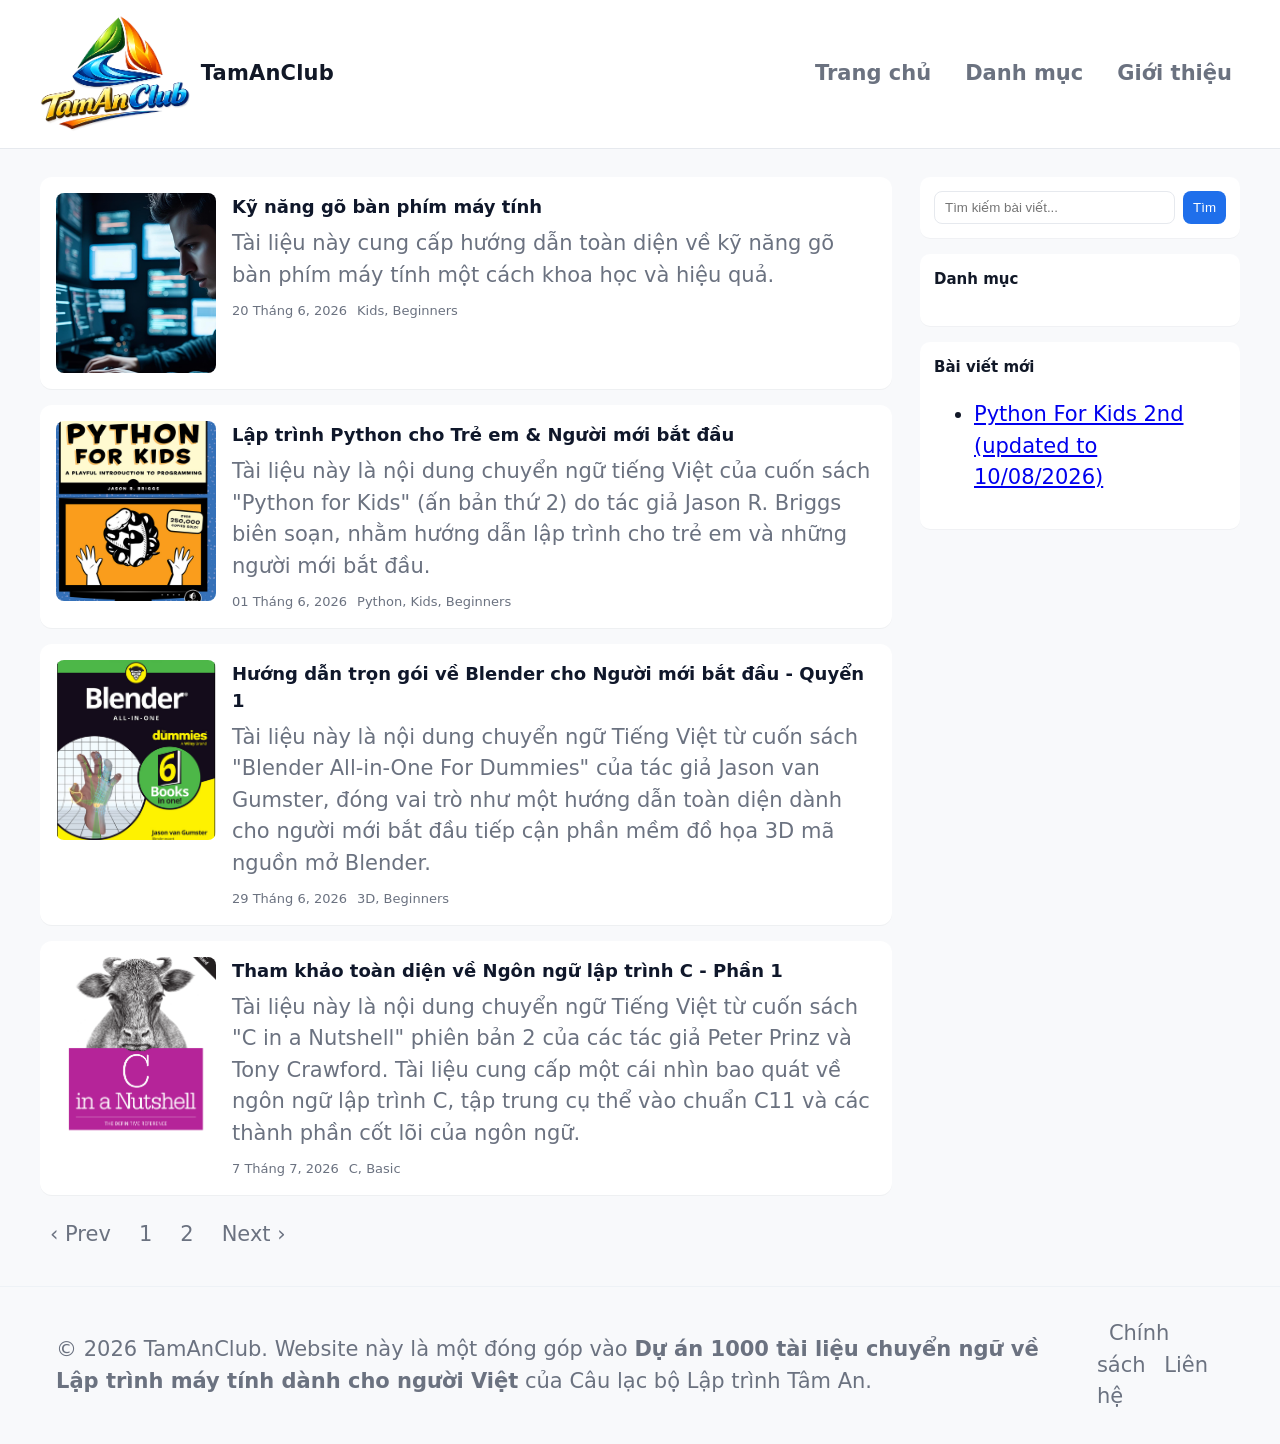
==== index.html @ 1a69f87b "update: Python For Kids 2nd" ====
<!doctype html>
<html lang="vi">
<head>
  <meta charset="utf-8" />
  <meta name="viewport" content="width=device-width,initial-scale=1" />
  <title>TamAnClub — Trang chủ</title>
  <meta name="description" content="Blog kỹ thuật: bài viết, hướng dẫn, tài liệu lập trình." />
  <link rel="icon" href="assets/images/favicon.png" />
  <link rel="stylesheet" href="assets/css/style.css" />
</head>
<body>
  <header class="site-header">
    <div class="container header-inner">
      <a class="logo" href="index.html">
        <img src="assets/images/TamAnClub_logo.png" alt="TamAnClub Logo" height="120" />
        <span class="site-title">TamAnClub</span>
      </a>

      <nav class="main-nav">
        <a href="index.html">Trang chủ</a>
        <!-- <a href="search.html">Tìm kiếm</a> -->
        <a href="categories.html">Danh mục</a>
        <a href="about.html">Giới thiệu</a>
      </nav>

      <!-- <div class="header-actions">
        <a class="btn btn-primary" href="search.html">Tìm kiếm</a>
      </div> -->
    </div>
  </header>

  <main class="container site-main">
    <div class="layout">
      <!-- Main article list -->
      <section class="content">

        <!-- Typing Guide -->
        <article class="post-card" data-title="Kỹ năng gõ bàn phím máy tính" data-tags="html,frontend">
          <a class="post-thumb" href="posts/typing-guide.html">
            <img src="assets/images/typing-guide.png" alt="Kỹ năng gõ bàn phím máy tính">
          </a>
          <div class="post-body">
            <h2 class="post-title"><a href="posts/typing-guide.html">Kỹ năng gõ bàn phím máy tính</a></h2>
            <p class="post-excerpt">Tài liệu này cung cấp hướng dẫn toàn diện về kỹ năng gõ bàn phím máy tính một cách khoa học và hiệu quả.</p>
            <div class="post-meta">
              <time datetime="2026-05-01">20 Tháng 6, 2026</time>
              <span class="post-tags">Kids, Beginners</span>
            </div>
          </div>
        </article>

        <!-- Python for Kids 2nd -->
        <article class="post-card" data-title="Lập trình Python cho Trẻ em & Người mới bắt đầu" data-tags="html,frontend">
          <a class="post-thumb" href="posts/python-for-kids-2nd.html">
            <img src="assets/images/python-for-kids-2nd.png" alt="Lập trình Python cho Trẻ em & Người mới bắt đầu">
          </a>
          <div class="post-body">
            <h2 class="post-title"><a href="posts/python-for-kids-2nd.html">Lập trình Python cho Trẻ em & Người mới bắt đầu</a></h2>
            <p class="post-excerpt">Tài liệu này là nội dung chuyển ngữ tiếng Việt của cuốn sách "Python for Kids" (ấn bản thứ 2) do tác giả Jason R. Briggs biên soạn, nhằm hướng dẫn lập trình cho trẻ em và những người mới bắt đầu.</p>
            <div class="post-meta">
              <time datetime="2026-06-01">01 Tháng 6, 2026</time>
              <span class="post-tags">Python, Kids, Beginners</span>
            </div>
          </div>
        </article>
        
        <!-- Blender All-in-One for Dummies -->
        <article class="post-card" data-title="Hướng dẫn trọn gói về Blender cho Người mới bắt đầu - Quyển 1" data-tags="html,frontend">
          <a class="post-thumb" href="posts/blender-all-in-one-for-dummies.html">
            <img src="assets/images/blender-all-in-one-for-dummies.png" alt="Hướng dẫn trọn gói về Blender cho Người mới bắt đầu">
          </a>
          <div class="post-body">
            <h2 class="post-title"><a href="posts/blender-all-in-one-for-dummies.html">Hướng dẫn trọn gói về Blender cho Người mới bắt đầu - Quyển 1</a></h2>
            <p class="post-excerpt">Tài liệu này là nội dung chuyển ngữ Tiếng Việt từ cuốn sách "Blender All-in-One For Dummies" của tác giả Jason van Gumster, đóng vai trò như một hướng dẫn toàn diện dành cho người mới bắt đầu tiếp cận phần mềm đồ họa 3D mã nguồn mở Blender.</p>
            <div class="post-meta">
              <time datetime="2026-05-01">29 Tháng 6, 2026</time>
              <span class="post-tags">3D, Beginners</span>
            </div>
          </div>
        </article>
        
        <!-- C in a Nutshell 2nd -->
        <article class="post-card" data-title="Tham khảo toàn diện về Ngôn ngữ lập trình C - Phần 1" data-tags="html,frontend">
          <a class="post-thumb" href="posts/c-in-a-nutshell-2nd.html">
            <img src="assets/images/c-in-a-nutshell-2nd.png" alt="Tham khảo toàn diện về Ngôn ngữ lập trình C">
          </a>
          <div class="post-body">
            <h2 class="post-title"><a href="posts/c-in-a-nutshell-2nd.html">Tham khảo toàn diện về Ngôn ngữ lập trình C - Phần 1</a></h2>
            <p class="post-excerpt">Tài liệu này là nội dung chuyển ngữ Tiếng Việt từ cuốn sách "C in a Nutshell" phiên bản 2 của các tác giả Peter Prinz và Tony Crawford. Tài liệu cung cấp một cái nhìn bao quát về ngôn ngữ lập trình C, tập trung cụ thể vào chuẩn C11 và các thành phần cốt lõi của ngôn ngữ.</p>
            <div class="post-meta">
              <time datetime="2026-05-01">7 Tháng 7, 2026</time>
              <span class="post-tags">C, Basic</span>
            </div>
          </div>
        </article>

        <!-- Thêm các post-card khác tương tự -->
        <!-- <article class="post-card" data-title="CSS Flexbox từ zero đến pro" data-tags="css,layout">
          <a class="post-thumb" href="posts/css-flexbox.html">
            <img src="assets/images/thumb-flexbox.png" alt="CSS Flexbox">
          </a>
          <div class="post-body">
            <h2 class="post-title"><a href="posts/css-flexbox.html">CSS Flexbox từ zero đến pro</a></h2>
            <p class="post-excerpt">Các ví dụ thực tế, pattern layout và cách kết hợp với Grid.</p>
            <div class="post-meta">
              <time datetime="2026-04-12">12 Tháng 4, 2026</time>
              <span class="post-tags">CSS, Layout</span>
            </div>
          </div>
        </article> -->

        <!-- Pagination (mẫu) -->
        <nav class="pagination">
          <a class="page-link" href="#prev" aria-label="Trang trước">‹ Prev</a>
          <a class="page-link" href="#1">1</a>
          <a class="page-link" href="#2">2</a>
          <a class="page-link" href="#next" aria-label="Trang sau">Next ›</a>
        </nav>
      </section>

      <!-- Sidebar -->
      <aside class="sidebar">
        <div class="widget search-widget">
          <form action="search.html" method="get" class="search-form">
            <input name="q" type="search" placeholder="Tìm kiếm bài viết..." aria-label="Tìm kiếm"/>
            <button type="submit">Tìm</button>
          </form>
        </div>

        <div class="widget widget-categories">
          <h3>Danh mục</h3>
          <ul>
            <!-- <li><a href="categories/frontend.html">Frontend</a></li>
            <li><a href="categories/backend.html">Backend</a></li>
            <li><a href="categories/devops.html">DevOps</a></li>
            <li><a href="categories/tools.html">Tools</a></li> -->
          </ul>
        </div>

        <div class="widget widget-recent">
          <h3>Bài viết mới</h3>
          <ul>
            <li><a href="posts/python-for-kids-2nd.html">Python For Kids 2nd (updated to 10/08/2026)</a></li>
            <!-- <li><a href="posts/node-deploy.html">Deploy Node.js tĩnh</a></li>
            <li><a href="posts/accessibility.html">Accessibility cơ bản</a></li> -->
          </ul>
        </div>
      </aside>
    </div>
  </main>

  <footer class="site-footer">
    <div class="container">
      <div class="footer-inner">
        <p>© 2026 TamAnClub. Website này là một đóng góp vào <b>Dự án 1000 tài liệu chuyển ngữ về Lập trình máy tính dành cho người Việt</b> của Câu lạc bộ Lập trình Tâm An.</p>
        <nav class="footer-nav">
          <a href="privacy.html">Chính sách</a>
          <a href="about.html">Liên hệ</a>
        </nav>
      </div>
    </div>
  </footer>

  <script src="assets/js/main.js"></script>
</body>
</html>
---- assets/css/style.css ----
:root{
  --bg:#f8f9fb;
  --card:#ffffff;
  --muted:#6b7280;
  --accent:#1f6feb;
  --max-w:1200px;
  --radius:10px;
  --container-pad:16px;
  --font-sans: Inter, system-ui, -apple-system, "Segoe UI", Roboto, "Helvetica Neue", Arial;
}
*{box-sizing:border-box}
html,body{height:100%}
body{
  margin:0;
  font-family:var(--font-sans);
  background:var(--bg);
  color:#111827;
  -webkit-font-smoothing:antialiased;
  -moz-osx-font-smoothing:grayscale;
  line-height:1.5;
  font-size:21px;
}

/* Container */
.container{
  width:calc(100% - 2*var(--container-pad));
  max-width:var(--max-w);
  margin:0 auto;
  padding:0 var(--container-pad);
}

/* Header */
.site-header{
  background:#fff;
  border-bottom:1px solid #e6e9ee;
  position:sticky;
  top:0;
  z-index:50;
}
.header-inner{
  display:flex;
  align-items:center;
  justify-content:space-between;
  gap:16px;
  padding:14px 0;
}
.logo{display:flex;align-items:center;gap:10px;text-decoration:none;color:inherit}
.logo img{display:block}
.site-title{font-weight:700;letter-spacing:0.2px}

/* Nav */
.main-nav{display:flex;gap:18px}
.main-nav a{color:var(--muted);text-decoration:none;padding:6px 8px;border-radius:6px;font-weight:600}
.main-nav a:hover{background:rgba(31,111,235,0.06);color:var(--accent)}

/* Header actions */
.header-actions .btn{background:var(--accent);color:#fff;padding:8px 12px;border-radius:8px;text-decoration:none;font-weight:600}
.header-actions .btn:hover{opacity:0.95}

/* Layout */
.site-main{padding:28px 0}
.layout{display:grid;grid-template-columns:1fr 320px;gap:28px;align-items:start}

/* Content / cards */
.post-card{
  display:flex;
  gap:16px;
  background:var(--card);
  padding:16px;
  border-radius:12px;
  box-shadow:0 1px 0 rgba(16,24,40,0.04);
  margin-bottom:16px;
  align-items:flex-start;
}
.post-image {width:auto; display: flex; justify-content: center;}
.post-image img{height: 600px;}
.post-thumb img{width:160px;height:180px;object-fit:cover;border-radius:8px;display:block}
.post-body{flex:1}
.post-title{margin:0 0 8px 0;font-size:18px}
.post-title a{text-decoration:none;color:#0f172a}
.post-excerpt{margin:0 0 10px;color:var(--muted)}
.post-meta{font-size:13px;color:var(--muted);display:flex;gap:10px;align-items:center}

/* Pagination */
.pagination{display:flex;gap:8px;margin-top:14px}
.page-link{padding:8px 10px;background:transparent;border-radius:8px;color:var(--muted);text-decoration:none}
.page-link:hover{background:#eef2ff;color:var(--accent)}

/* Sidebar widgets */
.sidebar .widget{background:var(--card);padding:14px;border-radius:10px;margin-bottom:16px;box-shadow:0 1px 0 rgba(16,24,40,0.03)}
.widget h3{margin:0 0 8px 0;font-size:15px}
.search-form{display:flex;gap:8px}
.search-form input[type="search"]{flex:1;padding:8px 10px;border:1px solid #e6e9ee;border-radius:8px;background:transparent}
.search-form button{background:var(--accent);color:#fff;border:none;padding:8px 10px;border-radius:8px;cursor:pointer}

/* Footer */
.site-footer{padding:18px 0;background:transparent;border-top:1px solid #eef2f6}
.footer-inner{display:flex;justify-content:space-between;align-items:center;gap:12px;padding:8px 0;color:var(--muted)}
.footer-nav a{text-decoration:none;color:var(--muted);margin-left:12px}

/* Responsive */
@media (max-width:980px){
  .layout{grid-template-columns:1fr}
  .main-nav{display:none}
  .header-actions .btn{display:inline-block}
  .post-thumb img{width:140px;height:88px}
}
@media (max-width:520px){
  :root{font-size:15px}
  .post-card{flex-direction:column}
  .post-thumb img{width:100%;height:160px}
  .footer-inner{flex-direction:column;align-items:flex-start;gap:6px}
}
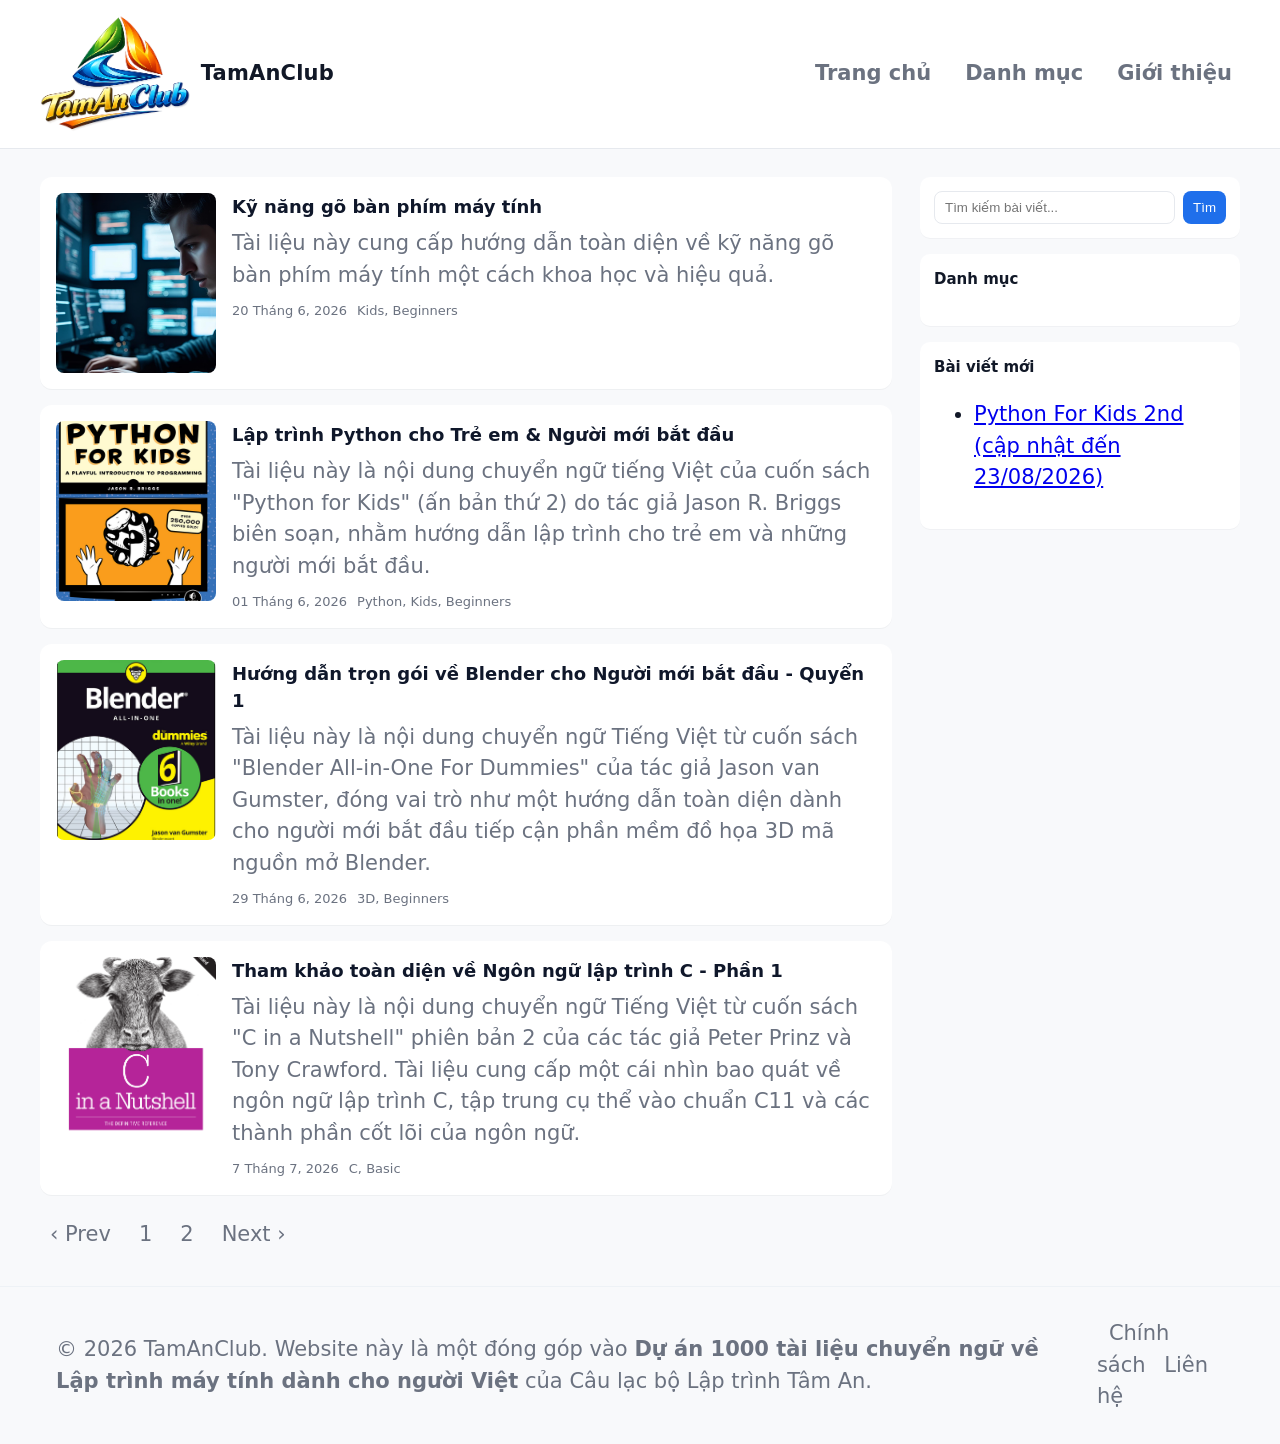
==== commit 3b3786c6: "update: Python For Kids 2nd" ====
--- a/index.html
+++ b/index.html
@@ -140,7 +140,7 @@
         <div class="widget widget-recent">
           <h3>Bài viết mới</h3>
           <ul>
-            <li><a href="posts/python-for-kids-2nd.html">Python For Kids 2nd (updated to 10/08/2026)</a></li>
+            <li><a href="posts/python-for-kids-2nd.html">Python For Kids 2nd (cập nhật đến 23/08/2026)</a></li>
             <!-- <li><a href="posts/node-deploy.html">Deploy Node.js tĩnh</a></li>
             <li><a href="posts/accessibility.html">Accessibility cơ bản</a></li> -->
           </ul>
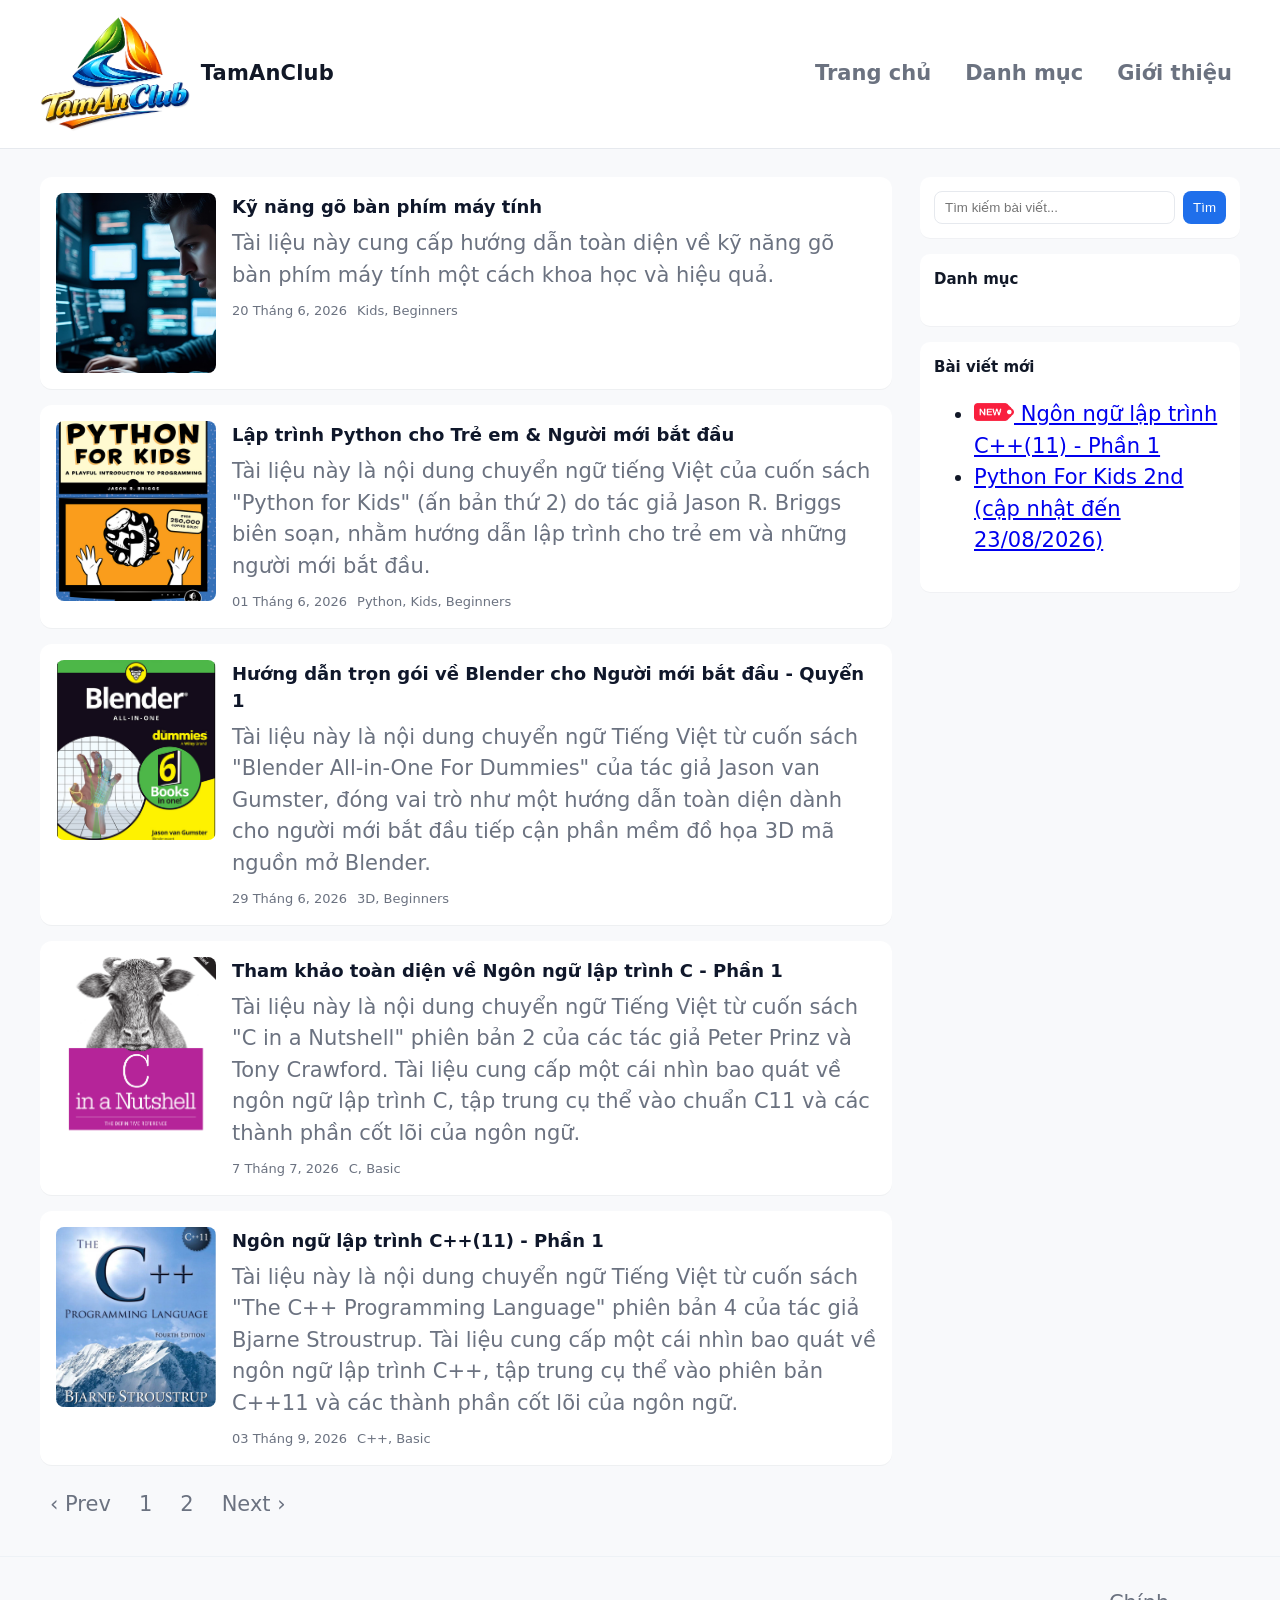
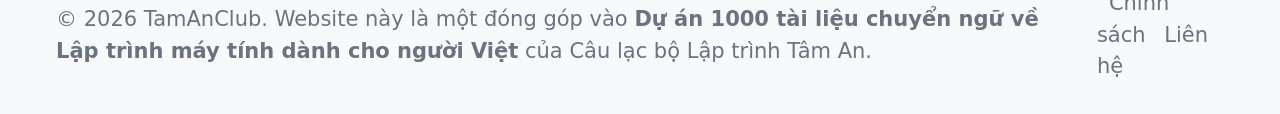
==== commit 3eba56eb: "new post: The Cpp Programming Language 4th" ====
--- a/index.html
+++ b/index.html
@@ -93,6 +93,21 @@
             </div>
           </div>
         </article>
+        
+        <!-- Ngôn ngữ lập trình C++(11) -->
+        <article class="post-card" data-title="Ngôn ngữ lập trình C++(11) - Phần 1" data-tags="html,frontend">
+          <a class="post-thumb" href="posts/the-cpp-programming-language-4th.html">
+            <img src="assets/images/the-cpp-programming-language-4th.png" alt="Tham khảo toàn diện về Ngôn ngữ lập trình C++">
+          </a>
+          <div class="post-body">
+            <h2 class="post-title"><a href="posts/the-cpp-programming-language-4th.html">Ngôn ngữ lập trình C++(11) - Phần 1</a></h2>
+            <p class="post-excerpt">Tài liệu này là nội dung chuyển ngữ Tiếng Việt từ cuốn sách "The C++ Programming Language" phiên bản 4 của tác giả Bjarne Stroustrup. Tài liệu cung cấp một cái nhìn bao quát về ngôn ngữ lập trình C++, tập trung cụ thể vào phiên bản C++11 và các thành phần cốt lõi của ngôn ngữ.</p>
+            <div class="post-meta">
+              <time datetime="2026-05-01">03 Tháng 9, 2026</time>
+              <span class="post-tags">C++, Basic</span>
+            </div>
+          </div>
+        </article>
 
         <!-- Thêm các post-card khác tương tự -->
         <!-- <article class="post-card" data-title="CSS Flexbox từ zero đến pro" data-tags="css,layout">
@@ -140,6 +155,7 @@
         <div class="widget widget-recent">
           <h3>Bài viết mới</h3>
           <ul>
+            <li><a href="posts/the-cpp-programming-language-4th.html"><img src="assets/images/new_ion.png" alt="(mới)" style="width: 40px; height: 18px;"> Ngôn ngữ lập trình C++(11) - Phần 1 </a></li>
             <li><a href="posts/python-for-kids-2nd.html">Python For Kids 2nd (cập nhật đến 23/08/2026)</a></li>
             <!-- <li><a href="posts/node-deploy.html">Deploy Node.js tĩnh</a></li>
             <li><a href="posts/accessibility.html">Accessibility cơ bản</a></li> -->
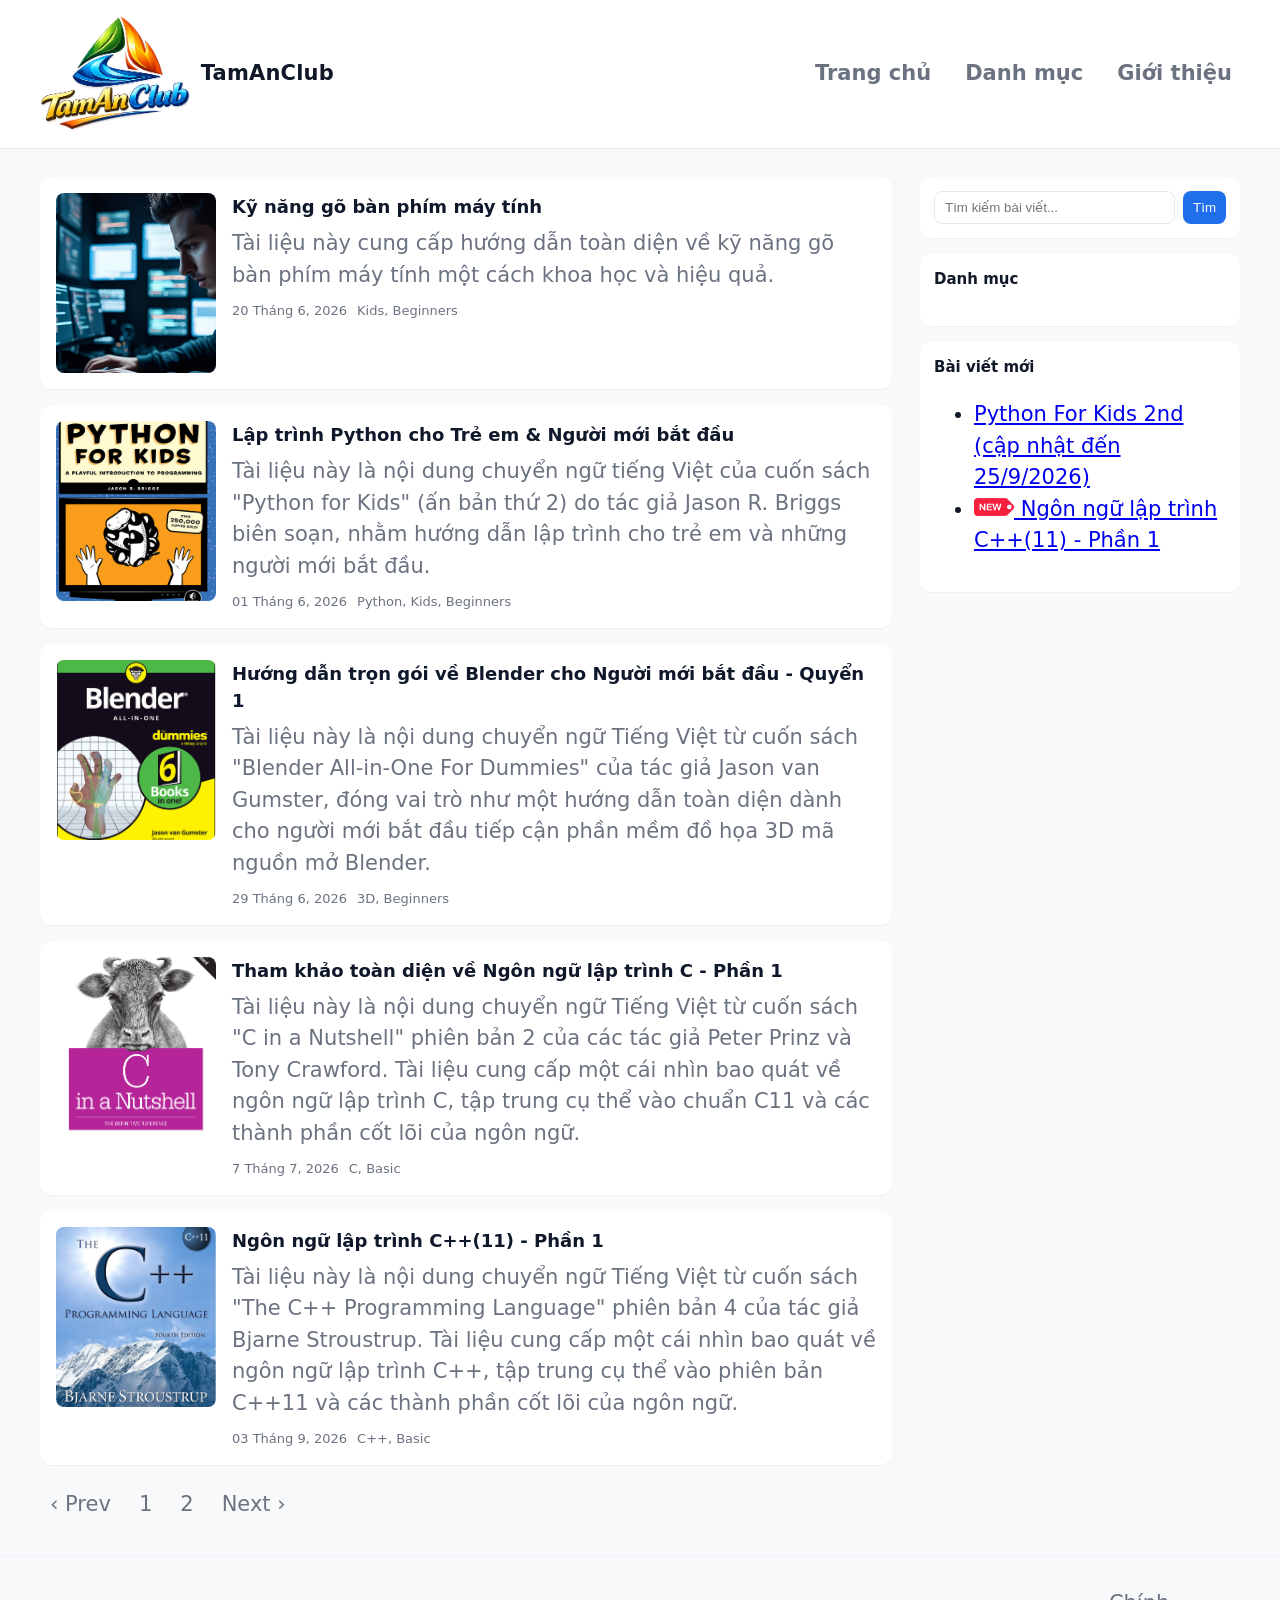
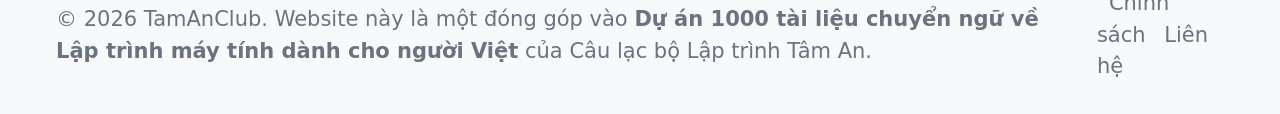
==== commit c44a64b2: "update: Python For Kids 2nd" ====
--- a/index.html
+++ b/index.html
@@ -155,8 +155,8 @@
         <div class="widget widget-recent">
           <h3>Bài viết mới</h3>
           <ul>
+            <li><a href="posts/python-for-kids-2nd.html">Python For Kids 2nd (cập nhật đến 25/9/2026)</a></li>
             <li><a href="posts/the-cpp-programming-language-4th.html"><img src="assets/images/new_ion.png" alt="(mới)" style="width: 40px; height: 18px;"> Ngôn ngữ lập trình C++(11) - Phần 1 </a></li>
-            <li><a href="posts/python-for-kids-2nd.html">Python For Kids 2nd (cập nhật đến 23/08/2026)</a></li>
             <!-- <li><a href="posts/node-deploy.html">Deploy Node.js tĩnh</a></li>
             <li><a href="posts/accessibility.html">Accessibility cơ bản</a></li> -->
           </ul>
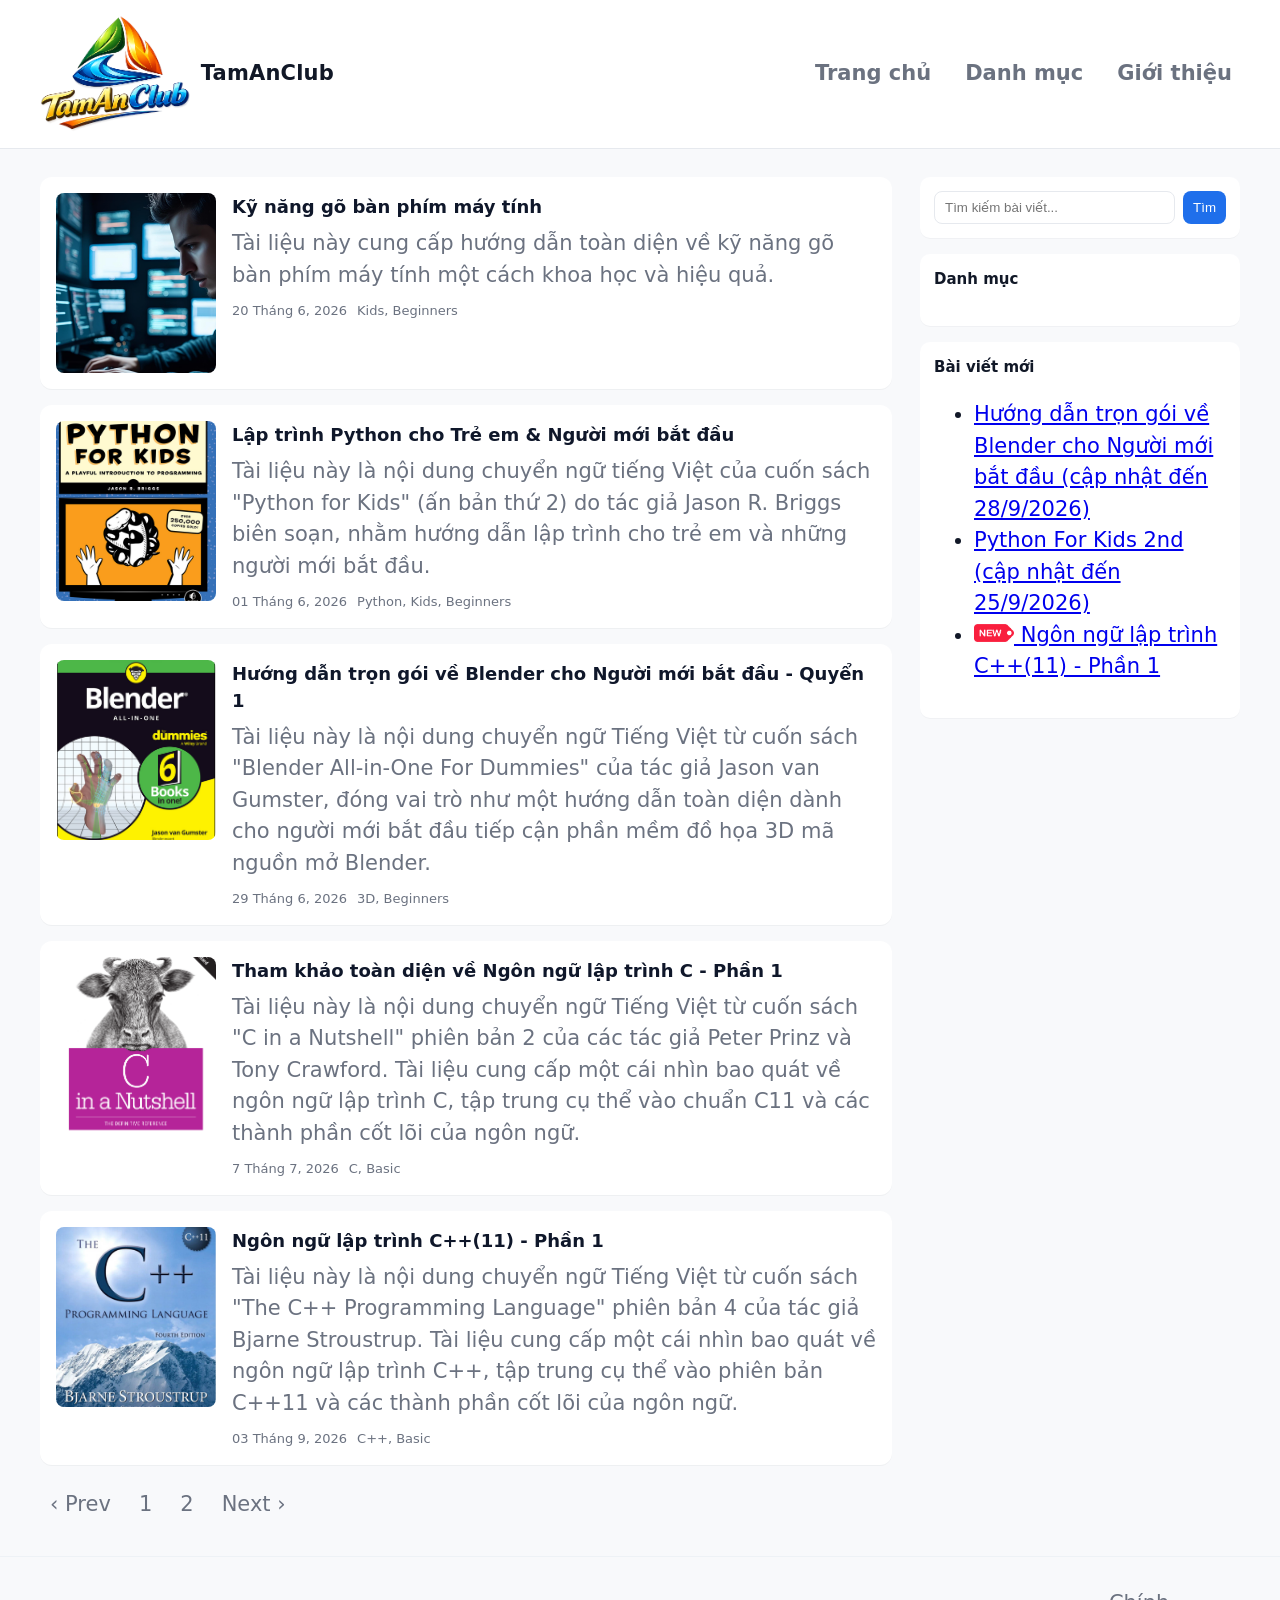
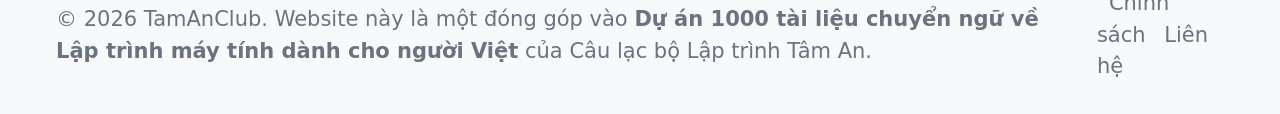
==== commit 29c0d7dc: "update: Blender All in one for dummies" ====
--- a/index.html
+++ b/index.html
@@ -155,6 +155,7 @@
         <div class="widget widget-recent">
           <h3>Bài viết mới</h3>
           <ul>
+            <li><a href="posts/blender-all-in-one-for-dummies.html">Hướng dẫn trọn gói về Blender cho Người mới bắt đầu (cập nhật đến 28/9/2026)</a></li>
             <li><a href="posts/python-for-kids-2nd.html">Python For Kids 2nd (cập nhật đến 25/9/2026)</a></li>
             <li><a href="posts/the-cpp-programming-language-4th.html"><img src="assets/images/new_ion.png" alt="(mới)" style="width: 40px; height: 18px;"> Ngôn ngữ lập trình C++(11) - Phần 1 </a></li>
             <!-- <li><a href="posts/node-deploy.html">Deploy Node.js tĩnh</a></li>
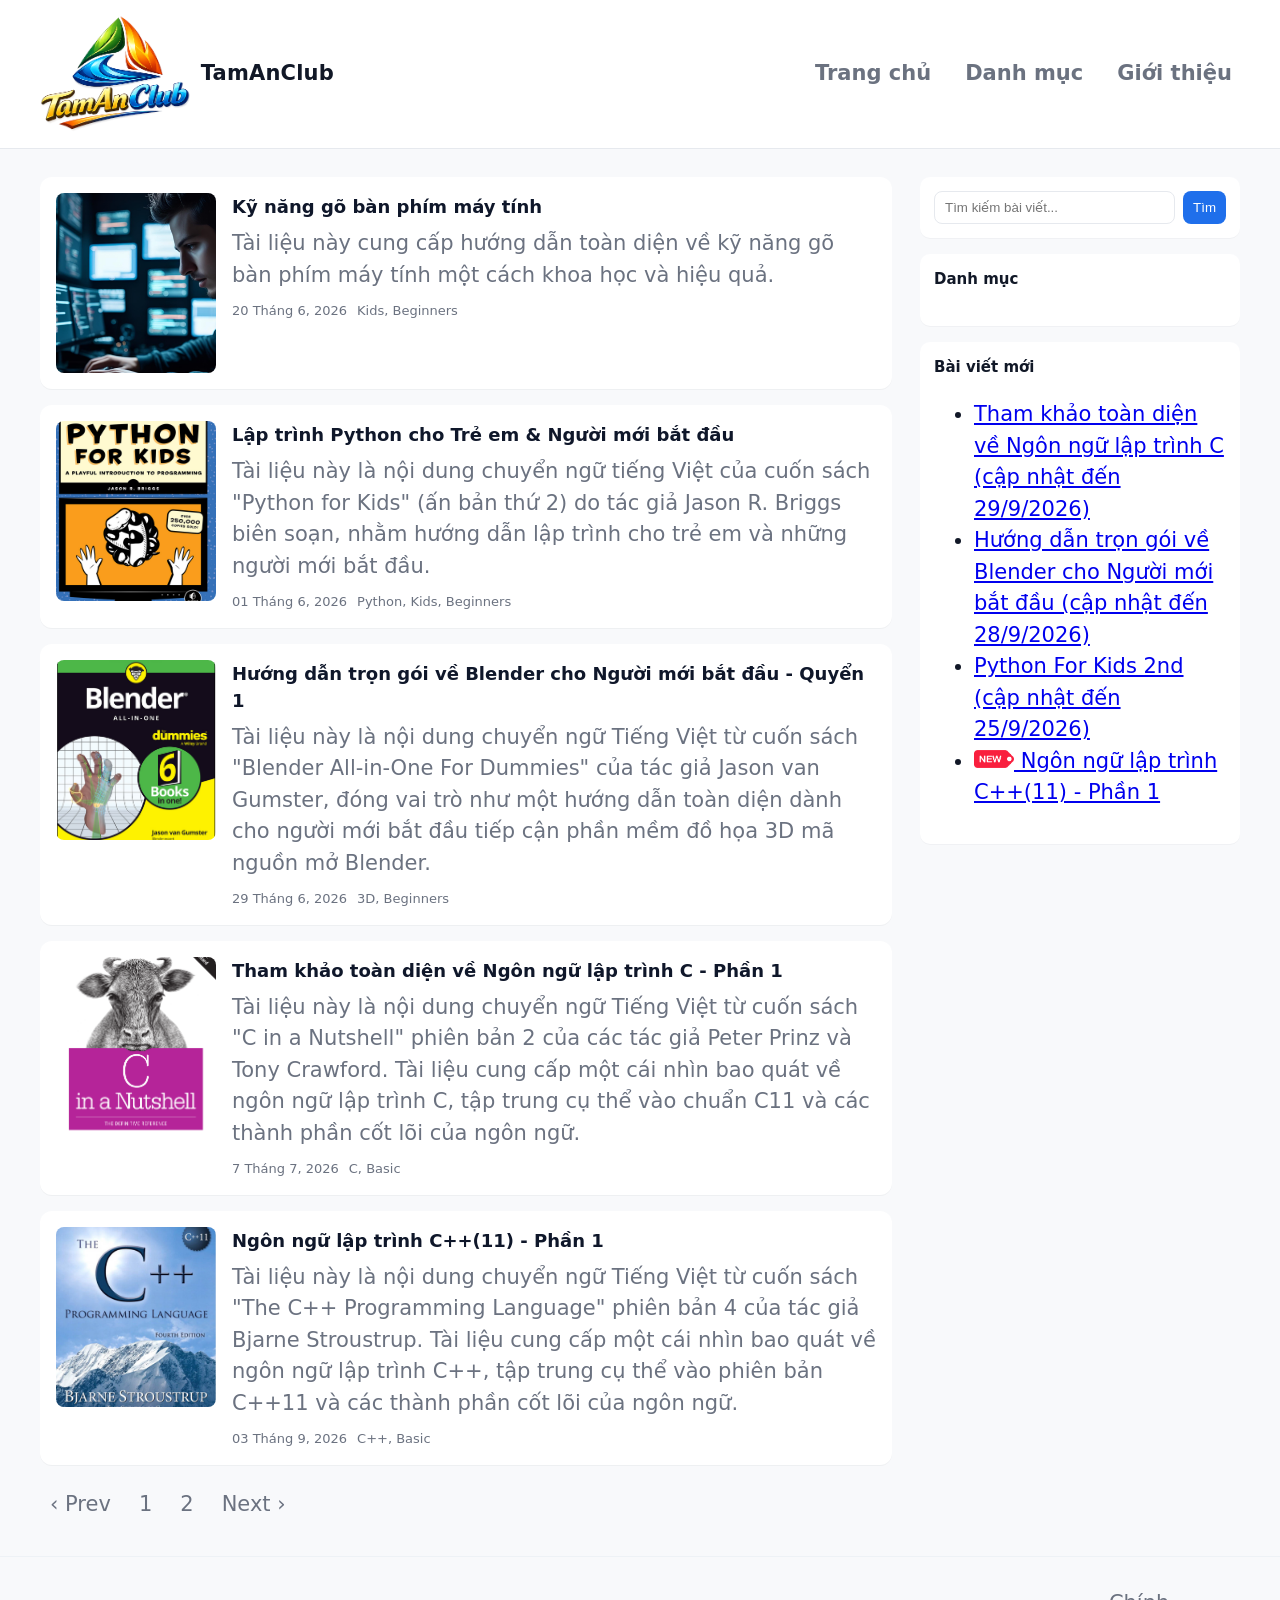
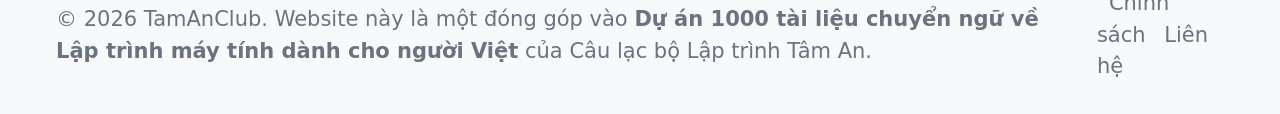
==== commit e17a1d89: "update: C in a Nutshell 2nd" ====
--- a/index.html
+++ b/index.html
@@ -155,6 +155,7 @@
         <div class="widget widget-recent">
           <h3>Bài viết mới</h3>
           <ul>
+            <li><a href="posts/c-in-a-nutshell-2nd.html">Tham khảo toàn diện về Ngôn ngữ lập trình C (cập nhật đến 29/9/2026)</a></li>
             <li><a href="posts/blender-all-in-one-for-dummies.html">Hướng dẫn trọn gói về Blender cho Người mới bắt đầu (cập nhật đến 28/9/2026)</a></li>
             <li><a href="posts/python-for-kids-2nd.html">Python For Kids 2nd (cập nhật đến 25/9/2026)</a></li>
             <li><a href="posts/the-cpp-programming-language-4th.html"><img src="assets/images/new_ion.png" alt="(mới)" style="width: 40px; height: 18px;"> Ngôn ngữ lập trình C++(11) - Phần 1 </a></li>
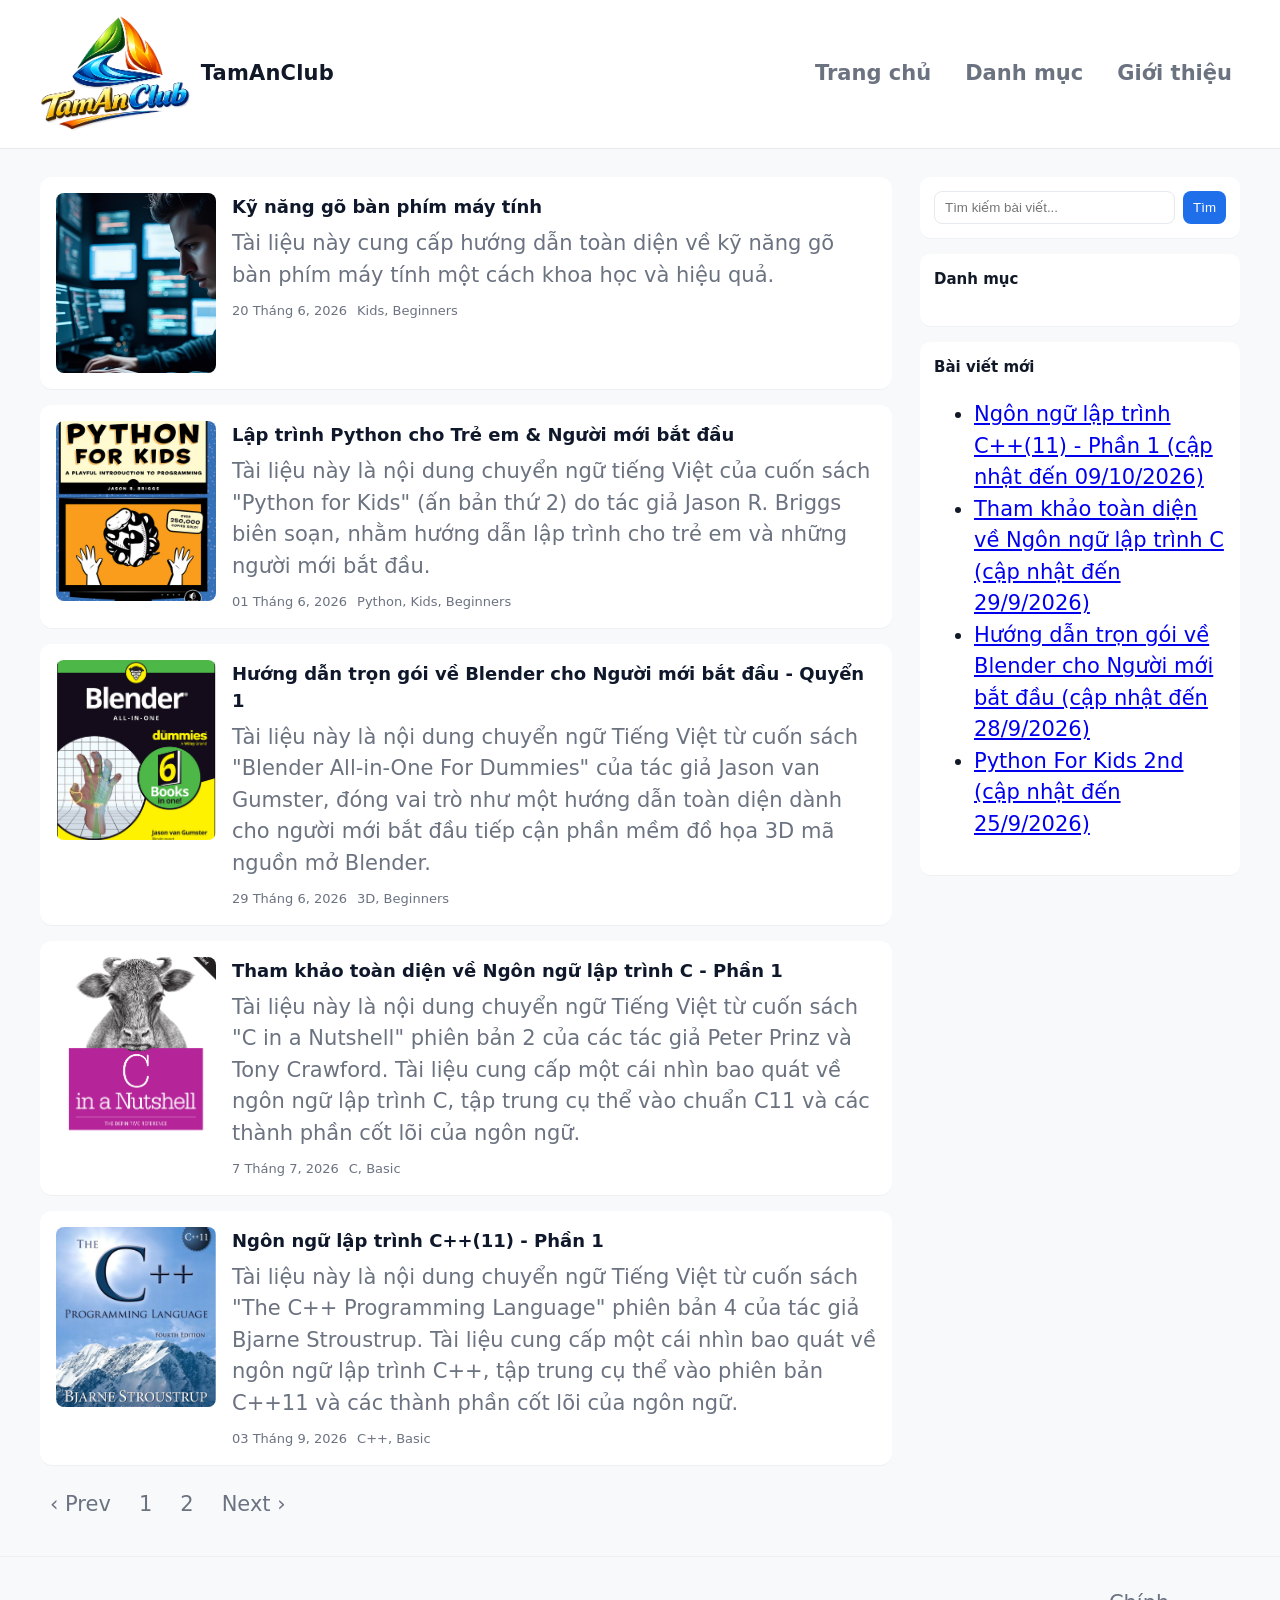
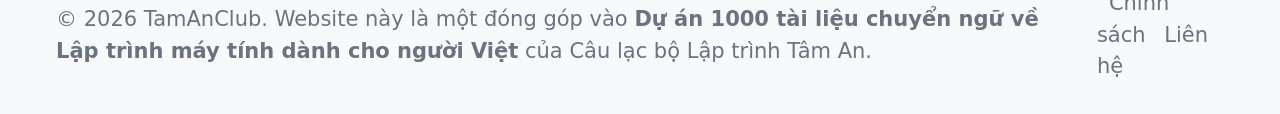
==== commit 5bf37787: "update The Cpp Programming Language 4th" ====
--- a/index.html
+++ b/index.html
@@ -155,10 +155,11 @@
         <div class="widget widget-recent">
           <h3>Bài viết mới</h3>
           <ul>
+            <li><a href="posts/the-cpp-programming-language-4th.html">Ngôn ngữ lập trình C++(11) - Phần 1 (cập nhật đến 09/10/2026)</a></li>
             <li><a href="posts/c-in-a-nutshell-2nd.html">Tham khảo toàn diện về Ngôn ngữ lập trình C (cập nhật đến 29/9/2026)</a></li>
             <li><a href="posts/blender-all-in-one-for-dummies.html">Hướng dẫn trọn gói về Blender cho Người mới bắt đầu (cập nhật đến 28/9/2026)</a></li>
             <li><a href="posts/python-for-kids-2nd.html">Python For Kids 2nd (cập nhật đến 25/9/2026)</a></li>
-            <li><a href="posts/the-cpp-programming-language-4th.html"><img src="assets/images/new_ion.png" alt="(mới)" style="width: 40px; height: 18px;"> Ngôn ngữ lập trình C++(11) - Phần 1 </a></li>
+            <!-- <li><a href="posts/the-cpp-programming-language-4th.html"><img src="assets/images/new_ion.png" alt="(mới)" style="width: 40px; height: 18px;"> Ngôn ngữ lập trình C++(11) - Phần 1 </a></li> -->
             <!-- <li><a href="posts/node-deploy.html">Deploy Node.js tĩnh</a></li>
             <li><a href="posts/accessibility.html">Accessibility cơ bản</a></li> -->
           </ul>
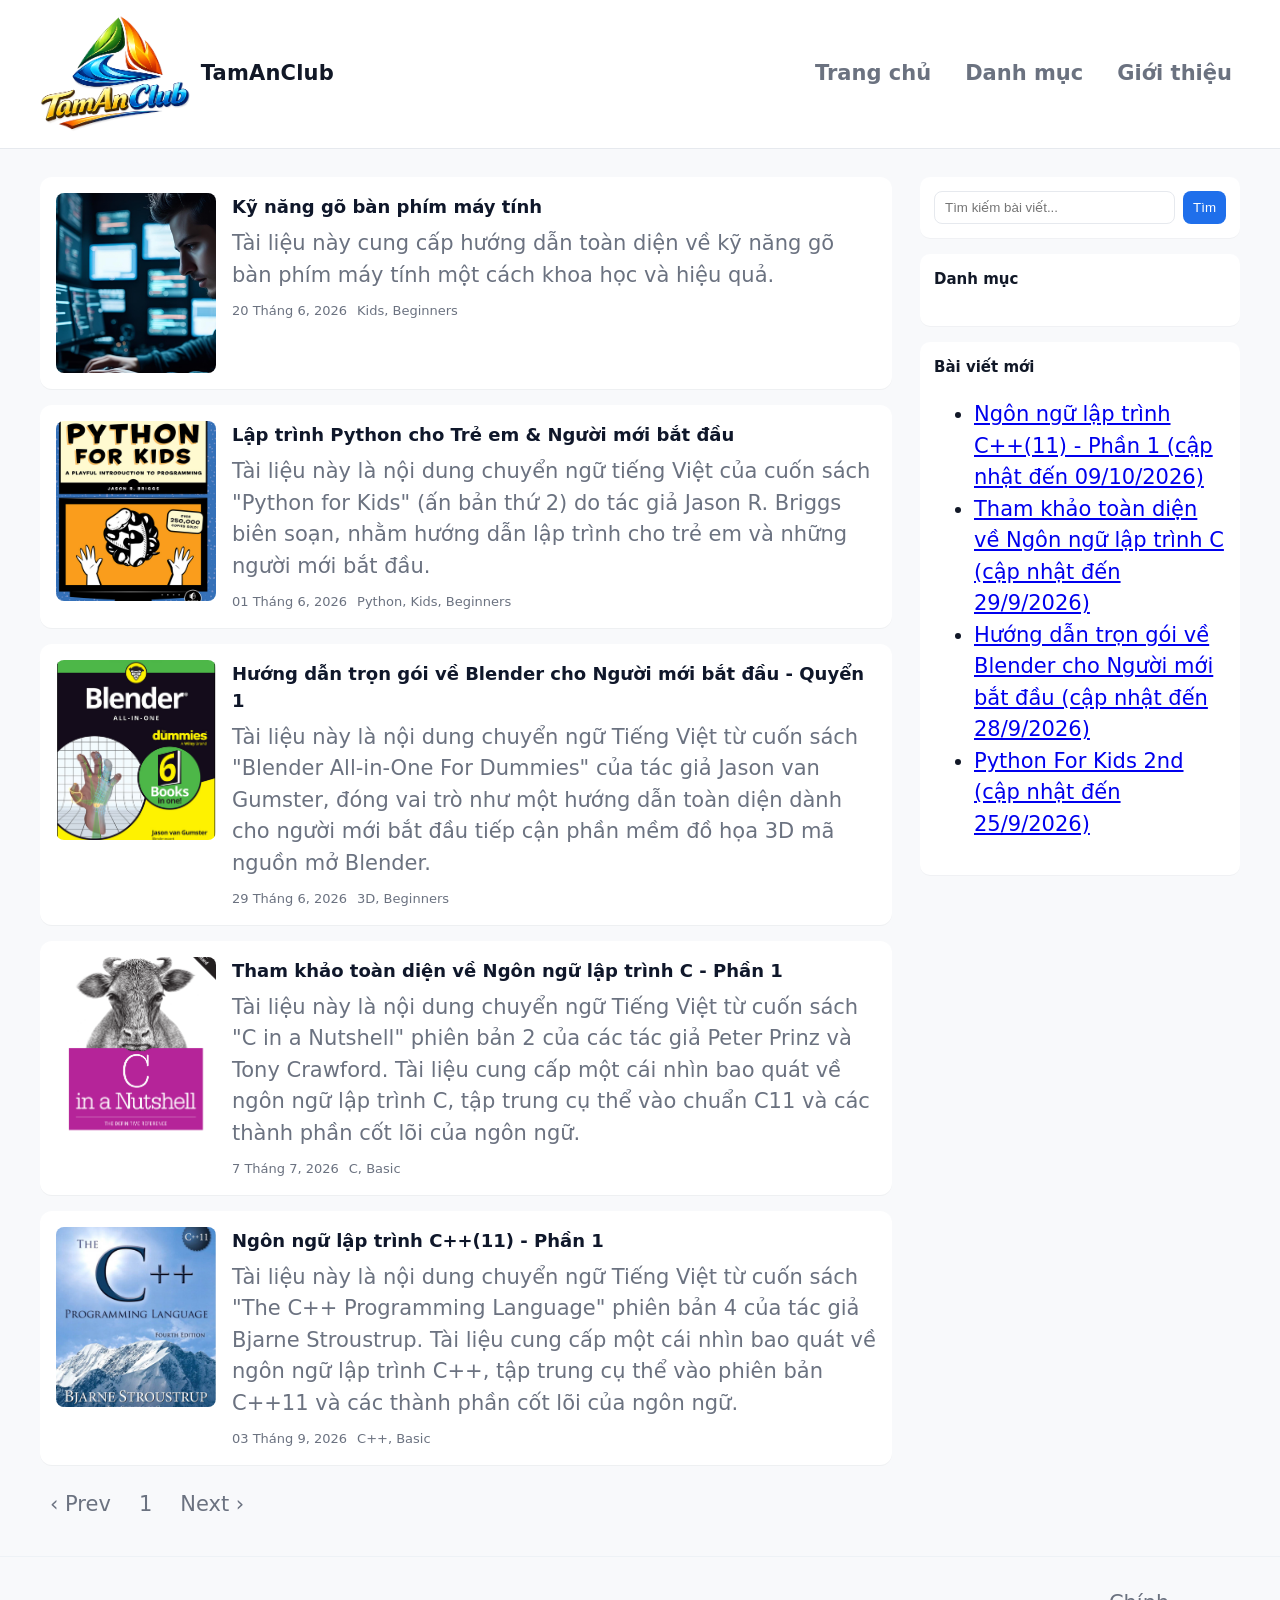
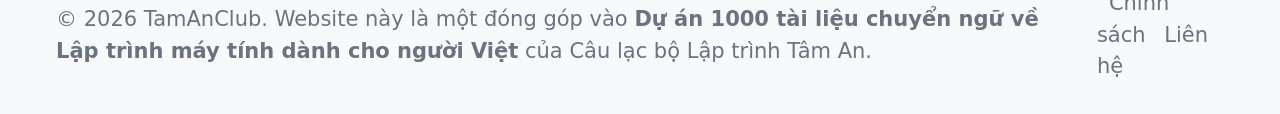
==== commit f6b1d846: "update Index" ====
--- a/index.html
+++ b/index.html
@@ -128,7 +128,7 @@
         <nav class="pagination">
           <a class="page-link" href="#prev" aria-label="Trang trước">‹ Prev</a>
           <a class="page-link" href="#1">1</a>
-          <a class="page-link" href="#2">2</a>
+          <!-- <a class="page-link" href="#2">2</a> -->
           <a class="page-link" href="#next" aria-label="Trang sau">Next ›</a>
         </nav>
       </section>
